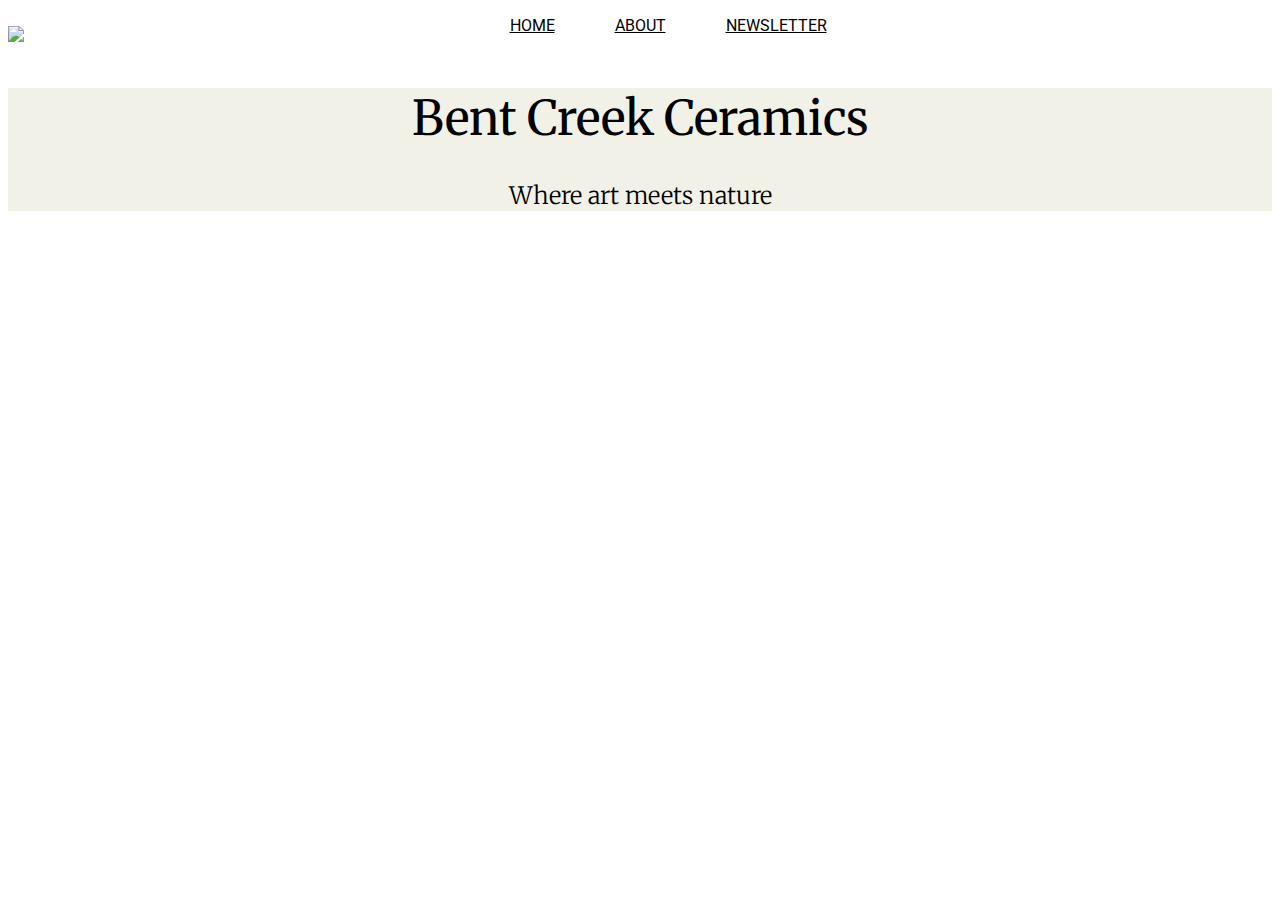
==== index.html @ 93583b95 "morning commit - just beginning" ====
<!DOCTYPE html>
<html>
<head>
  <title>Bent Creek Ceramics</title>
  <link href="https://fonts.googleapis.com/css?family=Merriweather:300,300i,400,400i,700|Roboto:300,300i,400,400i" rel="stylesheet">
  <link href="styles.css" rel="stylesheet">
</head>
<body>
  <header class="clearfix">
    <img class="logo" src="file:///Users/stephenschools/Documents/Projects/week-one-project/images/bent-creek-logo.png">
    <ul>
      <li class="nav">Home</li>
      <li class="nav">About</li>
      <li class="nav">Newsletter</li>
    </ul>
  </header>
  <main>
    <h1>Bent Creek Ceramics</h1>
    <h2>Where art meets nature</h2>
  </main>
  <footer>

  </footer>
</body>
</html>
---- styles.css ----
body {
  background-color: #ffffff;
}

header {
  font-family: "Roboto",sans-serif;
  text-transform: uppercase;
}

ul {
  display: flex;
  justify-content: center;
  list-style: none;
}

.clearfix:after {
  content: "";
  display: block;
  clear: both;
}

.nav {
  padding: 0 30px;
  text-decoration: underline;
}

.logo {
  height: 30px;
  float: left;
  padding-top: 10px;
}

main {
  background-color: #F2F1E8;
  font-family: "Merriweather",serif;
}

h1 {
  font-weight: 400;
  font-size: 3em;
  text-align: center;
}

h2 {
  text-align: center;
  font-weight: 200;
  
}
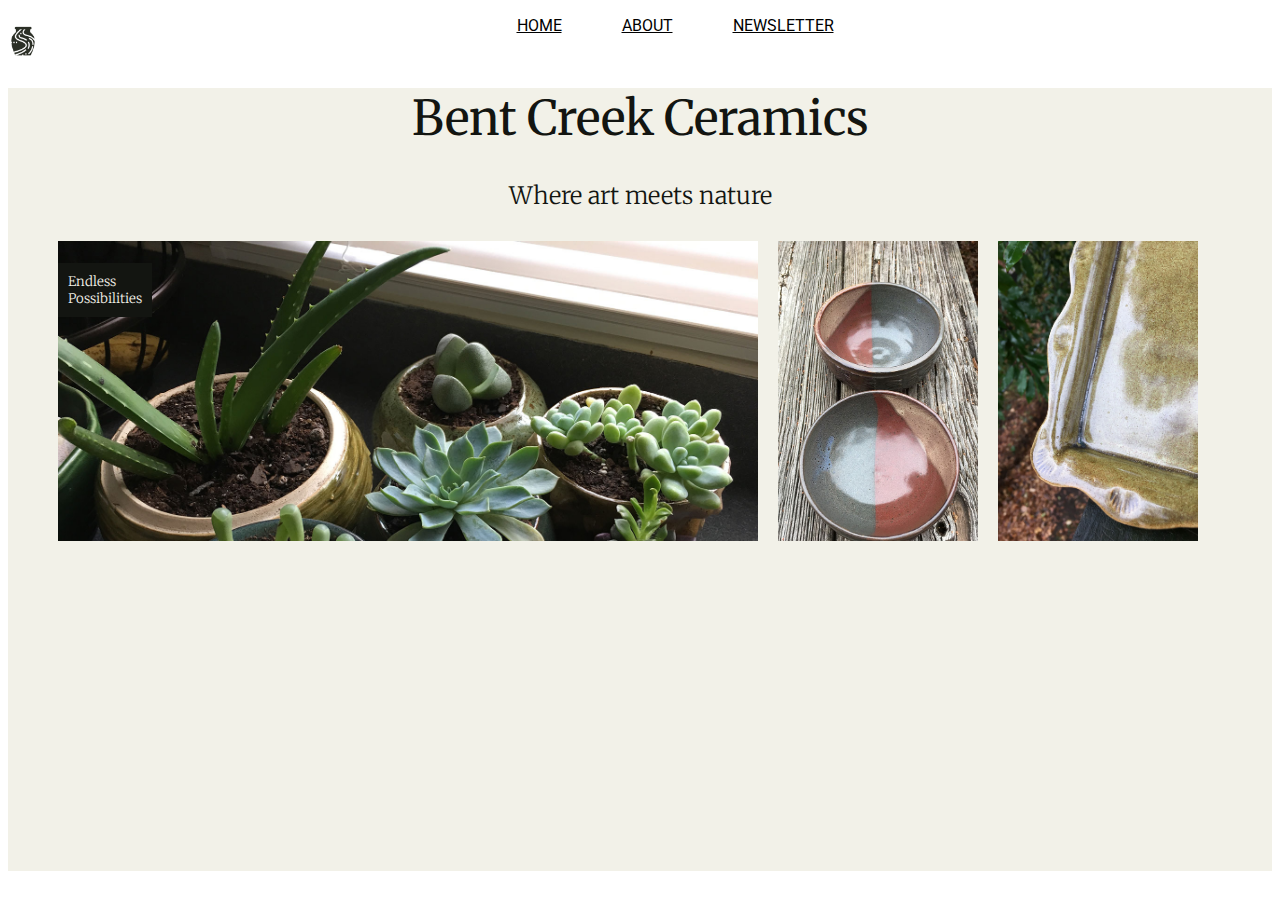
==== commit 8c1b25b7: "home page - top row - labels" ====
--- a/index.html
+++ b/index.html
@@ -7,7 +7,7 @@
 </head>
 <body>
   <header class="clearfix">
-    <img class="logo" src="file:///Users/stephenschools/Documents/Projects/week-one-project/images/bent-creek-logo.png">
+    <img class="logo" src="images/bent-creek-logo.png">
     <ul>
       <li class="nav">Home</li>
       <li class="nav">About</li>
@@ -17,6 +17,25 @@
   <main>
     <h1>Bent Creek Ceramics</h1>
     <h2>Where art meets nature</h2>
+    <ul>
+      <li id="product1">
+        <h5>Endless Possibilities</h5>
+      </li>
+      <li id="product2">
+
+      </li>
+      <li id="product3">
+
+      </li>
+      <li id="product4">
+      </li>
+      <li>
+      </li>
+      <li>
+      </li>
+      <li>
+      </li>
+    </ul>
   </main>
   <footer>
 
--- a/styles.css
+++ b/styles.css
@@ -7,10 +7,22 @@
   text-transform: uppercase;
 }
 
-ul {
+header ul {
   display: flex;
   justify-content: center;
   list-style: none;
+}
+
+main ul {
+  display: flex;
+  list-style: none;
+  flex-wrap: wrap;
+}
+
+main ul li {
+  background-size: cover;
+  height: 300px;
+  margin: 10px;
 }
 
 .clearfix:after {
@@ -39,10 +51,35 @@
   font-weight: 400;
   font-size: 3em;
   text-align: center;
+  color: #131511;
 }
 
 h2 {
   text-align: center;
   font-weight: 200;
+  color: #131511;
+}
+
+h5 {
+  background-color: #131511;
+  color: #F2F1E8;
+  font-weight: 200;
+  padding: 10px;
+  width: min-content;
   
 }
+
+#product1 {
+  flex-basis: 700px;
+  background-image: url("images/product-1.jpg");
+}
+
+#product2 {
+  flex-basis: 200px;
+  background-image: url("images/product-2.jpg");
+}
+
+#product3 {
+  flex-basis: 200px;
+  background-image: url("images/product-3.jpg");
+}
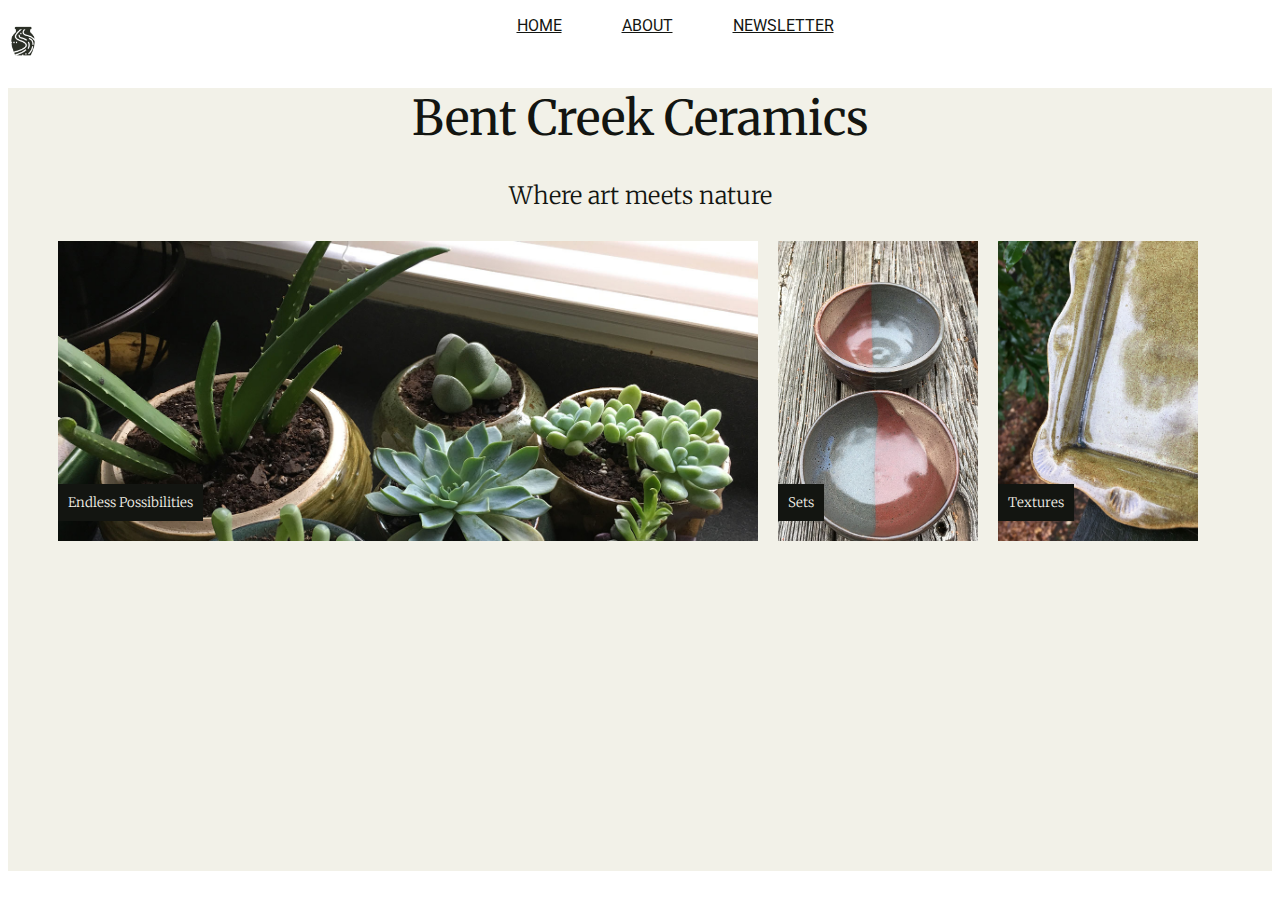
==== commit 75b2684d: "just worked out top row with labels" ====
--- a/index.html
+++ b/index.html
@@ -9,9 +9,9 @@
   <header class="clearfix">
     <img class="logo" src="images/bent-creek-logo.png">
     <ul>
-      <li class="nav">Home</li>
-      <li class="nav">About</li>
-      <li class="nav">Newsletter</li>
+      <li class="nav"><a href="index.html">Home</a></li>
+      <li class="nav"><a href="about.html">About</a></li>
+      <li class="nav"><a href="newsletter.html">Newsletter</a></li>
     </ul>
   </header>
   <main>
@@ -22,10 +22,10 @@
         <h5>Endless Possibilities</h5>
       </li>
       <li id="product2">
-
+        <h5>Sets</h5>
       </li>
       <li id="product3">
-
+        <h5>Textures</h5>
       </li>
       <li id="product4">
       </li>
--- a/styles.css
+++ b/styles.css
@@ -33,7 +33,11 @@
 
 .nav {
   padding: 0 30px;
+}
+
+.nav a {
   text-decoration: underline;
+  color: #131511;
 }
 
 .logo {
@@ -61,12 +65,14 @@
 }
 
 h5 {
+  display: inline;
   background-color: #131511;
   color: #F2F1E8;
   font-weight: 200;
   padding: 10px;
   width: min-content;
-  
+  position:relative;
+  top: 250px;
 }
 
 #product1 {
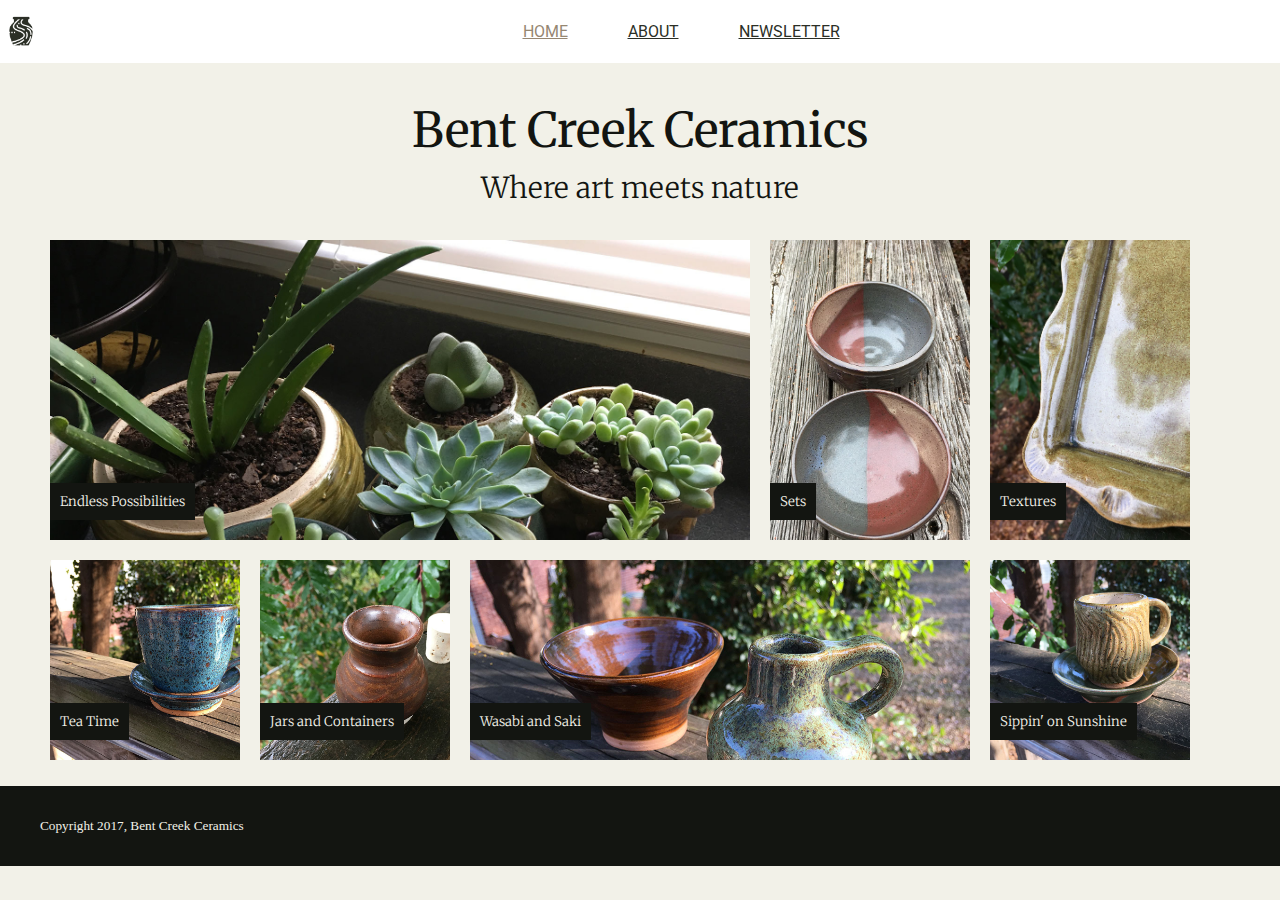
==== commit 2cbb2681: "finished home page" ====
--- a/index.html
+++ b/index.html
@@ -5,40 +5,44 @@
   <link href="https://fonts.googleapis.com/css?family=Merriweather:300,300i,400,400i,700|Roboto:300,300i,400,400i" rel="stylesheet">
   <link href="styles.css" rel="stylesheet">
 </head>
-<body>
+<body class="home">
   <header class="clearfix">
     <img class="logo" src="images/bent-creek-logo.png">
     <ul>
-      <li class="nav"><a href="index.html">Home</a></li>
-      <li class="nav"><a href="about.html">About</a></li>
-      <li class="nav"><a href="newsletter.html">Newsletter</a></li>
+      <li class="nav"><a class="home" href="index.html">Home</a></li>
+      <li class="nav"><a class="about" href="about.html">About</a></li>
+      <li class="nav"><a class="newsletter" href="newsletter.html">Newsletter</a></li>
     </ul>
   </header>
   <main>
     <h1>Bent Creek Ceramics</h1>
     <h2>Where art meets nature</h2>
     <ul>
-      <li id="product1">
+      <li class="top-row" id="product1">
         <h5>Endless Possibilities</h5>
       </li>
-      <li id="product2">
+      <li class="top-row" id="product2">
         <h5>Sets</h5>
       </li>
-      <li id="product3">
+      <li class="top-row" id="product3">
         <h5>Textures</h5>
       </li>
-      <li id="product4">
+      <li class="bottom-row" id="product4">
+        <h5>Tea Time</h5>
       </li>
-      <li>
+      <li class="bottom-row" id="product5">
+        <h5>Jars and Containers</h5>
       </li>
-      <li>
+      <li class="bottom-row" id="product6">
+        <h5>Wasabi and Saki</h5>
       </li>
-      <li>
+      <li class="bottom-row" id="product7">
+        <h5>Sippin' on Sunshine</h5>
       </li>
     </ul>
   </main>
   <footer>
-
+    <h5>Copyright 2017, Bent Creek Ceramics</h5>
   </footer>
 </body>
 </html>
--- a/styles.css
+++ b/styles.css
@@ -1,10 +1,18 @@
 body {
-  background-color: #ffffff;
+  background-color: #F2F1E8;
+  margin:0;
 }
 
 header {
   font-family: "Roboto",sans-serif;
+  background-color: #ffffff;
   text-transform: uppercase;
+  display: block;
+  margin: 0;
+  padding: 6px;
+  width: 100%;
+  position: fixed;
+  top: 0;
 }
 
 header ul {
@@ -19,9 +27,15 @@
   flex-wrap: wrap;
 }
 
-main ul li {
+.top-row {
   background-size: cover;
   height: 300px;
+  margin: 10px;
+}
+
+.bottom-row {
+  background-size: cover;
+  height: 200px;
   margin: 10px;
 }
 
@@ -37,7 +51,15 @@
 
 .nav a {
   text-decoration: underline;
-  color: #131511;
+  color: #2B2F26;
+}
+
+.nav a:hover {
+  color: #CD5D67;
+}
+
+body.home a.home, body.about a.about, body.newsletter a.newsletter {
+  color: #968772;
 }
 
 .logo {
@@ -47,7 +69,7 @@
 }
 
 main {
-  background-color: #F2F1E8;
+  margin-top: 100px;
   font-family: "Merriweather",serif;
 }
 
@@ -56,15 +78,18 @@
   font-size: 3em;
   text-align: center;
   color: #131511;
+  margin-bottom: 10px;
 }
 
 h2 {
   text-align: center;
   font-weight: 200;
+  font-size: 1.8em;
   color: #131511;
+  margin-top: 0;
 }
 
-h5 {
+li h5 {
   display: inline;
   background-color: #131511;
   color: #F2F1E8;
@@ -72,7 +97,14 @@
   padding: 10px;
   width: min-content;
   position:relative;
+}
+
+.top-row h5 {
   top: 250px;
+}
+
+.bottom-row h5 {
+  top: 150px;
 }
 
 #product1 {
@@ -89,3 +121,35 @@
   flex-basis: 200px;
   background-image: url("images/product-3.jpg");
 }
+
+#product4 {
+  flex-basis: 190px;
+  background-image: url("images/product-4.jpg");
+}
+
+#product5 {
+  flex-basis: 190px;
+  background-image: url("images/product-5.jpg");
+}
+
+#product6 {
+  flex-basis: 500px;
+  background-image: url("images/product-6.jpg");
+}
+
+#product7 {
+  flex-basis: 200px;
+  background-image: url("images/product-7.jpg");
+}
+
+footer {
+  display: block;
+  margin: 0;
+  padding: 10px 40px;
+  background-color: #131511;
+  color: #F2F1E8;
+}
+
+footer h5 {
+  font-weight: 200;
+}
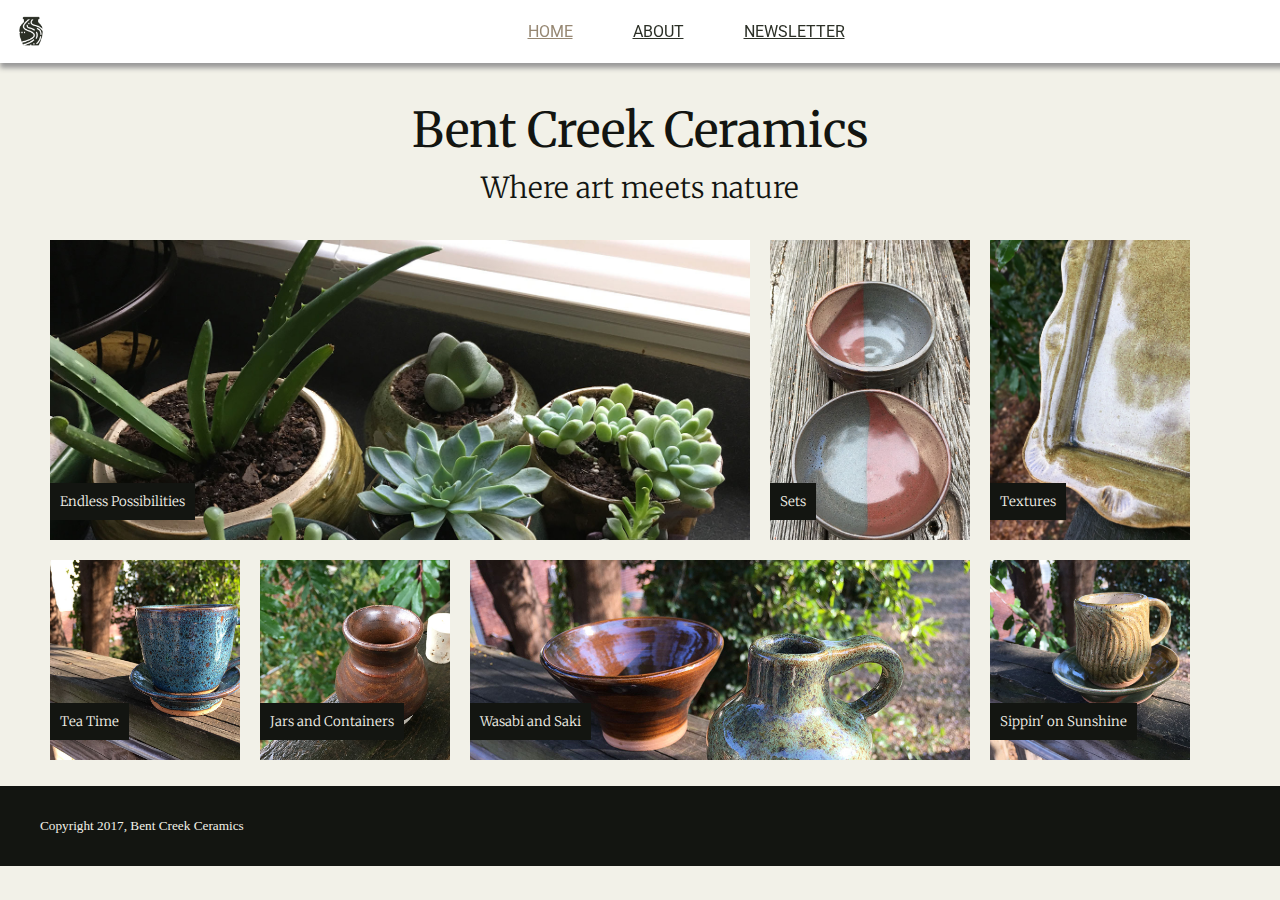
==== commit 70341aaf: "commit after changes were made to correct errors" ====
--- a/index.html
+++ b/index.html
@@ -18,27 +18,31 @@
     <h1>Bent Creek Ceramics</h1>
     <h2>Where art meets nature</h2>
     <ul>
-      <li class="top-row" id="product1">
-        <h5>Endless Possibilities</h5>
-      </li>
-      <li class="top-row" id="product2">
-        <h5>Sets</h5>
-      </li>
-      <li class="top-row" id="product3">
-        <h5>Textures</h5>
-      </li>
-      <li class="bottom-row" id="product4">
-        <h5>Tea Time</h5>
-      </li>
-      <li class="bottom-row" id="product5">
-        <h5>Jars and Containers</h5>
-      </li>
-      <li class="bottom-row" id="product6">
-        <h5>Wasabi and Saki</h5>
-      </li>
-      <li class="bottom-row" id="product7">
-        <h5>Sippin' on Sunshine</h5>
-      </li>
+      <div id="first-row">
+        <li class="top-row" id="product1">
+          <h5>Endless Possibilities</h5>
+        </li>
+        <li class="top-row" id="product2">
+          <h5>Sets</h5>
+        </li>
+        <li class="top-row" id="product3">
+          <h5>Textures</h5>
+        </li>
+      </div>
+      <div id="second-row">
+        <li class="bottom-row" id="product4">
+          <h5>Tea Time</h5>
+        </li>
+        <li class="bottom-row" id="product5">
+          <h5>Jars and Containers</h5>
+        </li>
+        <li class="bottom-row" id="product6">
+          <h5>Wasabi and Saki</h5>
+        </li>
+        <li class="bottom-row" id="product7">
+          <h5>Sippin' on Sunshine</h5>
+        </li>
+      </div>
     </ul>
   </main>
   <footer>
--- a/styles.css
+++ b/styles.css
@@ -13,6 +13,7 @@
   width: 100%;
   position: fixed;
   top: 0;
+  box-shadow: 0 5px 5px #999999;
 }
 
 header ul {
@@ -21,10 +22,14 @@
   list-style: none;
 }
 
-main ul {
+.home main ul {
+  display: block;
+  list-style: none;
+}
+
+#first-row, #second-row {
   display: flex;
-  list-style: none;
-  flex-wrap: wrap;
+  flex-direction: row;
 }
 
 .top-row {
@@ -55,6 +60,7 @@
 }
 
 .nav a:hover {
+  transition: 1s ease;
   color: #CD5D67;
 }
 
@@ -66,6 +72,7 @@
   height: 30px;
   float: left;
   padding-top: 10px;
+  padding-left: 10px;
 }
 
 main {
@@ -81,12 +88,22 @@
   margin-bottom: 10px;
 }
 
-h2 {
+.home h2 {
   text-align: center;
   font-weight: 200;
   font-size: 1.8em;
   color: #131511;
   margin-top: 0;
+}
+
+.about h2 {
+  text-align: left;
+  font-weight: 200;
+  font-size: 1.8em;
+  color: #131511;
+  margin: 0;
+  margin-top: 30px;
+  padding-left: 10px;
 }
 
 li h5 {
@@ -142,6 +159,19 @@
   background-image: url("images/product-7.jpg");
 }
 
+#birdhouse {
+  width: 20%;
+  margin:20px;
+  float:left;
+}
+
+#pots {
+  width: 100%;
+  margin:0;
+  margin-top: 20px;
+  height: 100px;
+}
+
 footer {
   display: block;
   margin: 0;
@@ -153,3 +183,165 @@
 footer h5 {
   font-weight: 200;
 }
+
+section {
+  width: 50%;
+  line-height: 2;
+  margin: 10px auto;
+  font-weight: 300;
+}
+
+section p {
+  padding: 10px;
+  margin: 0;
+  margin-bottom: 20px;
+}
+
+blockquote {
+  font-size: 0.8em;
+  margin: 0 0 0 10px;
+  padding: 0 0 0 40px;
+  border-left: 1px solid #131511;
+}
+
+.room-to-grow {
+  background-attachment: fixed;
+  background-image: url("images/background-3.jpg");
+  background-size: cover;
+  height: 300px;
+  display: flex;
+  justify-content: center;
+  align-items: center;
+}
+
+div h1 {
+  color: #ffffff;
+}
+
+figure {
+  flex-basis: 300px;
+  margin:0;
+}
+
+.facilities-content {
+  display: flex;
+}
+
+.facilities-paragraph {
+  flex-basis: 1100px;
+  margin: 0;
+  margin-right: 10px;
+}
+
+.caption {
+  font-size: 0.5em;
+}
+
+.about ul {
+  list-style: none;
+}
+
+table {
+  border-spacing: 0;
+  margin-bottom: 40px;
+}
+
+th {
+  border:1px solid #131511;
+  margin:0;
+  padding: 5px 10px;
+  font-weight: 100;
+}
+
+td {
+  border:1px solid #131511;
+  border-top: 0;
+  margin:0;
+  padding: 5px 10px;
+}
+
+th:first-child,th:nth-child(2),td:first-child,td:nth-child(2) {
+  border-right:0;
+}
+
+#row1, #row3 {
+  background-color: #F2E3D0;
+}
+
+.intro a {
+  color: #968772;
+}
+
+.intro a:hover {
+  transition: 1s ease;
+  color: #967343;
+}
+
+body.newsletter {
+  background-image: url("images/background-2.jpg");
+  background-size: cover;
+  display:flex;
+  justify-content: center;
+  align-items:center;
+  height: 100vh;
+  margin:0;
+}
+
+.newsletter main {
+  margin:0;
+}
+
+#signupbox {
+  background-color: #FFFFFF;
+  padding: 20px;
+}
+
+#signupbox h2,h3 {
+  text-align: center;
+  font-weight: 100;
+}
+
+#signupbox h2 {
+  font-size: 1.6em;
+}
+
+input {
+  border:0;
+  width: 50%;
+  height: 20px;
+}
+
+input:focus {
+  border:0;
+  transition: 1s ease;
+  border-bottom: 2px solid #967343;
+}
+
+.name,.email {
+  margin: 20px 0;
+  padding: 5px 0;
+  color: #968772;
+  font-size: 1.2em;
+  border-bottom: 2px solid #968772;
+}
+
+.inputarea {
+  font-family: "Roboto",sans-serif;
+}
+
+#signupButton {
+  font-weight: 400;
+  color: #F2F1E8;
+  background-color: #968772;
+  padding: 15px 30px;
+}
+
+#signupButton:hover {
+  transition: 1s ease;
+  background-color: #967343;
+  color: #FFFFFF;
+}
+
+#button-line {
+  margin: 40px 0 25px;
+}
